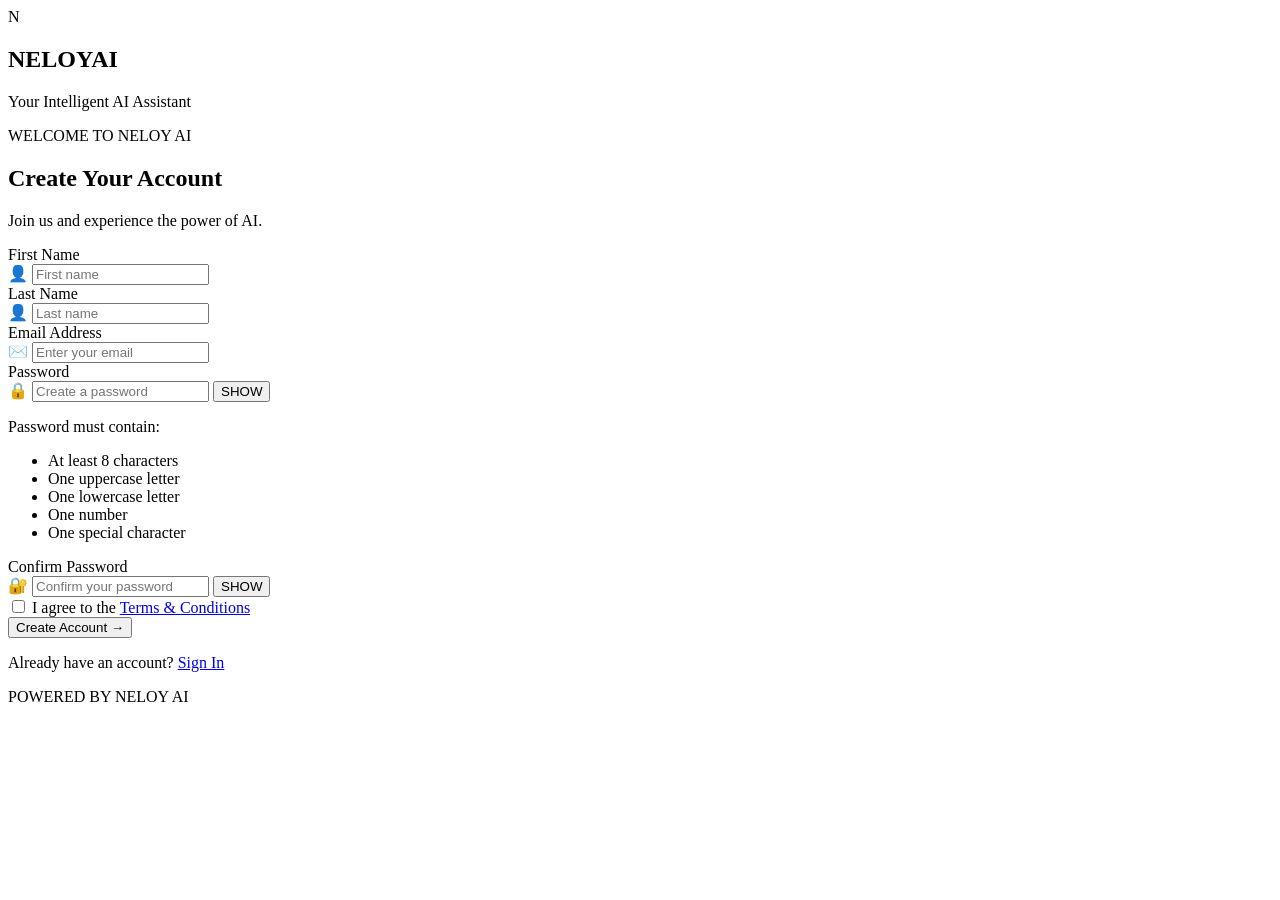
==== register.html @ 03fff487 "Create register.html" ====
<!DOCTYPE html>
<html lang="en">
<head>
    <meta charset="UTF-8">
    <meta name="viewport" content="width=device-width, initial-scale=1.0">

    <title>NELOY AI - Create Account</title>

    <meta name="description" content="Create your NELOY AI account.">

    <!-- Main Website CSS -->
    <link rel="stylesheet" href="style.css">
</head>

<body class="auth-page register-page">

    <!-- Animated Background -->
    <div class="background-effects">
        <div class="gradient-orb orb-one"></div>
        <div class="gradient-orb orb-two"></div>
        <div class="gradient-orb orb-three"></div>
        <div class="background-grid"></div>
    </div>

    <!-- Registration Container -->
    <main class="auth-container">

        <section class="auth-card">

            <!-- Logo -->
            <div class="auth-logo">
                <div class="logo-icon">
                    <span>N</span>
                </div>

                <h1>NELOY<span>AI</span></h1>
                <p>Your Intelligent AI Assistant</p>
            </div>

            <!-- Heading -->
            <div class="auth-heading">
                <span class="welcome-label">
                    WELCOME TO NELOY AI
                </span>

                <h2>Create Your Account</h2>

                <p>
                    Join us and experience the power of AI.
                </p>
            </div>

            <!-- Registration Form -->
            <form id="registerForm" autocomplete="on">

                <!-- First Name & Last Name -->
                <div class="form-row">

                    <div class="form-group">
                        <label for="firstName">
                            First Name
                        </label>

                        <div class="input-wrapper">
                            <span class="input-icon">👤</span>

                            <input
                                type="text"
                                id="firstName"
                                name="firstName"
                                placeholder="First name"
                                autocomplete="given-name"
                                required
                            >
                        </div>
                    </div>

                    <div class="form-group">
                        <label for="lastName">
                            Last Name
                        </label>

                        <div class="input-wrapper">
                            <span class="input-icon">👤</span>

                            <input
                                type="text"
                                id="lastName"
                                name="lastName"
                                placeholder="Last name"
                                autocomplete="family-name"
                                required
                            >
                        </div>
                    </div>

                </div>

                <!-- Email -->
                <div class="form-group">

                    <label for="email">
                        Email Address
                    </label>

                    <div class="input-wrapper">
                        <span class="input-icon">✉️</span>

                        <input
                            type="email"
                            id="email"
                            name="email"
                            placeholder="Enter your email"
                            autocomplete="email"
                            required
                        >
                    </div>

                </div>

                <!-- Password -->
                <div class="form-group">

                    <label for="password">
                        Password
                    </label>

                    <div class="input-wrapper">
                        <span class="input-icon">🔒</span>

                        <input
                            type="password"
                            id="password"
                            name="password"
                            placeholder="Create a password"
                            autocomplete="new-password"
                            minlength="8"
                            required
                        >

                        <button
                            type="button"
                            class="password-toggle"
                            data-target="password"
                            aria-label="Show password"
                        >
                            SHOW
                        </button>
                    </div>

                </div>

                <!-- Password Requirements -->
                <div class="password-requirements">

                    <p>Password must contain:</p>

                    <ul>
                        <li id="req-length">
                            At least 8 characters
                        </li>

                        <li id="req-uppercase">
                            One uppercase letter
                        </li>

                        <li id="req-lowercase">
                            One lowercase letter
                        </li>

                        <li id="req-number">
                            One number
                        </li>

                        <li id="req-special">
                            One special character
                        </li>
                    </ul>

                </div>

                <!-- Confirm Password -->
                <div class="form-group">

                    <label for="confirmPassword">
                        Confirm Password
                    </label>

                    <div class="input-wrapper">
                        <span class="input-icon">🔐</span>

                        <input
                            type="password"
                            id="confirmPassword"
                            name="confirmPassword"
                            placeholder="Confirm your password"
                            autocomplete="new-password"
                            required
                        >

                        <button
                            type="button"
                            class="password-toggle"
                            data-target="confirmPassword"
                            aria-label="Show confirm password"
                        >
                            SHOW
                        </button>
                    </div>

                </div>

                <!-- Terms -->
                <div class="terms-group">

                    <label class="checkbox-label">

                        <input
                            type="checkbox"
                            id="terms"
                            required
                        >

                        <span>
                            I agree to the
                            <a href="#" class="terms-link">
                                Terms & Conditions
                            </a>
                        </span>

                    </label>

                </div>

                <!-- Error / Success Message -->
                <div
                    id="registerMessage"
                    class="form-message"
                    role="status"
                    aria-live="polite"
                ></div>

                <!-- Submit -->
                <button
                    type="submit"
                    id="registerButton"
                    class="primary-button"
                >
                    <span>Create Account</span>
                    <span class="button-arrow">→</span>
                </button>

            </form>

            <!-- Login Link -->
            <div class="auth-footer">

                <p>
                    Already have an account?

                    <a href="login.html">
                        Sign In
                    </a>
                </p>

            </div>

            <!-- Footer -->
            <div class="auth-bottom">
                <span>POWERED BY NELOY AI</span>
            </div>

        </section>

    </main>

    <!-- Registration JavaScript -->
    <script src="register.js"></script>

</body>
</html>
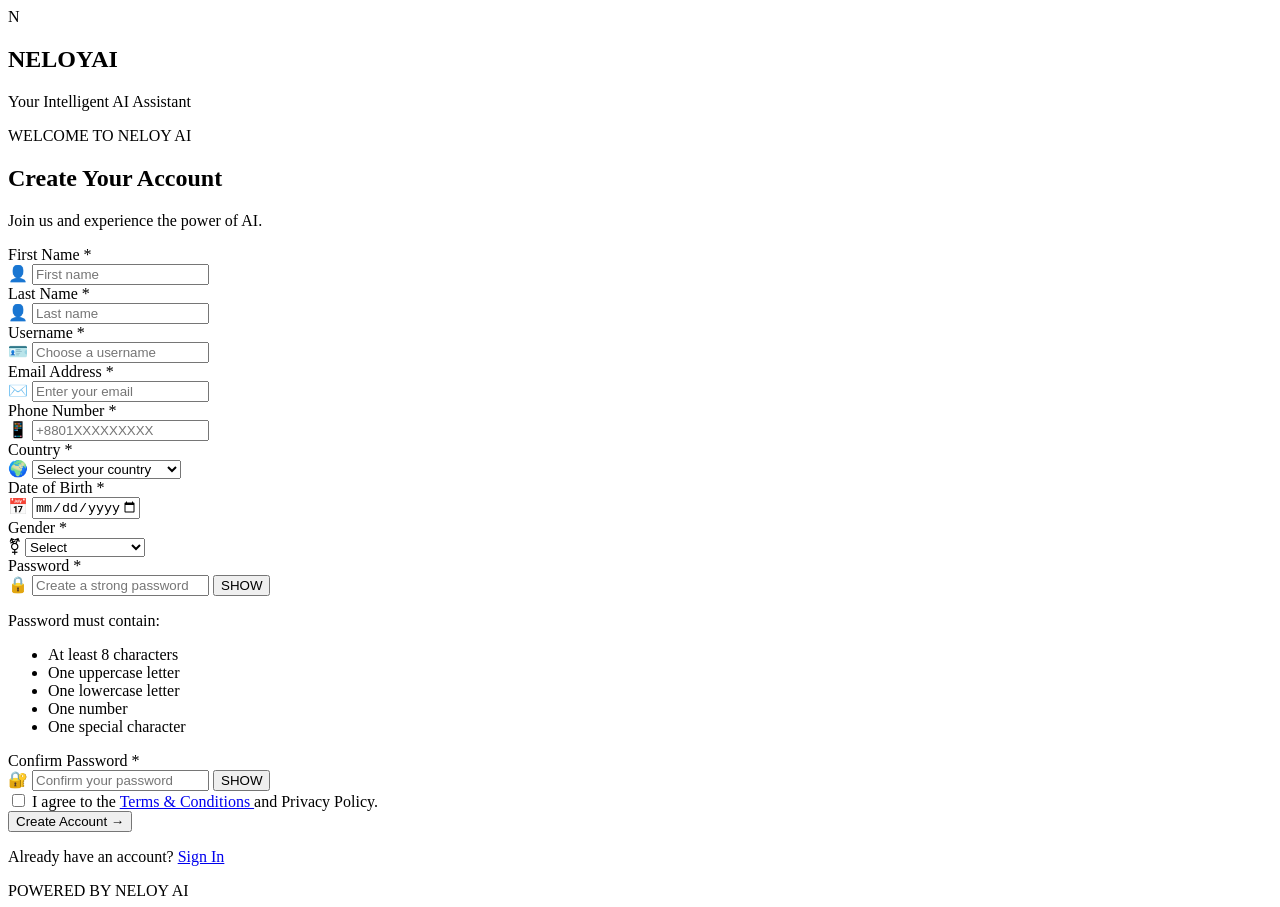
==== commit 6a1f212c: "Update register.html" ====
--- a/register.html
+++ b/register.html
@@ -1,281 +1,318 @@
 <!DOCTYPE html>
 <html lang="en">
 <head>
-    <meta charset="UTF-8">
-    <meta name="viewport" content="width=device-width, initial-scale=1.0">
-
-    <title>NELOY AI - Create Account</title>
-
-    <meta name="description" content="Create your NELOY AI account.">
-
-    <!-- Main Website CSS -->
-    <link rel="stylesheet" href="style.css">
+<meta charset="UTF-8">
+<meta name="viewport" content="width=device-width, initial-scale=1.0">
+
+<title>NELOY AI - Create Account</title>
+<meta name="description" content="Create your NELOY AI account.">
+
+<link rel="stylesheet" href="style.css">
 </head>
 
 <body class="auth-page register-page">
 
-    <!-- Animated Background -->
-    <div class="background-effects">
-        <div class="gradient-orb orb-one"></div>
-        <div class="gradient-orb orb-two"></div>
-        <div class="gradient-orb orb-three"></div>
-        <div class="background-grid"></div>
+<div class="background-effects">
+    <div class="gradient-orb orb-one"></div>
+    <div class="gradient-orb orb-two"></div>
+    <div class="gradient-orb orb-three"></div>
+    <div class="background-grid"></div>
+</div>
+
+<main class="auth-container">
+<section class="auth-card">
+
+    <div class="auth-logo">
+        <div class="logo-icon"><span>N</span></div>
+        <h1>NELOY<span>AI</span></h1>
+        <p>Your Intelligent AI Assistant</p>
     </div>
 
-    <!-- Registration Container -->
-    <main class="auth-container">
-
-        <section class="auth-card">
-
-            <!-- Logo -->
-            <div class="auth-logo">
-                <div class="logo-icon">
-                    <span>N</span>
+    <div class="auth-heading">
+        <span class="welcome-label">WELCOME TO NELOY AI</span>
+        <h2>Create Your Account</h2>
+        <p>Join us and experience the power of AI.</p>
+    </div>
+
+    <form id="registerForm">
+
+        <div class="form-row">
+            <div class="form-group">
+                <label for="firstName">First Name *</label>
+                <div class="input-wrapper">
+                    <span class="input-icon">👤</span>
+                    <input type="text" id="firstName"
+                    placeholder="First name" autocomplete="given-name" required>
                 </div>
-
-                <h1>NELOY<span>AI</span></h1>
-                <p>Your Intelligent AI Assistant</p>
-            </div>
-
-            <!-- Heading -->
-            <div class="auth-heading">
-                <span class="welcome-label">
-                    WELCOME TO NELOY AI
+            </div>
+
+            <div class="form-group">
+                <label for="lastName">Last Name *</label>
+                <div class="input-wrapper">
+                    <span class="input-icon">👤</span>
+                    <input type="text" id="lastName"
+                    placeholder="Last name" autocomplete="family-name" required>
+                </div>
+            </div>
+        </div>
+
+        <div class="form-group">
+            <label for="username">Username *</label>
+            <div class="input-wrapper">
+                <span class="input-icon">🪪</span>
+                <input type="text" id="username"
+                placeholder="Choose a username"
+                minlength="3" maxlength="30" required>
+            </div>
+        </div>
+
+        <div class="form-group">
+            <label for="email">Email Address *</label>
+            <div class="input-wrapper">
+                <span class="input-icon">✉️</span>
+                <input type="email" id="email"
+                placeholder="Enter your email"
+                autocomplete="email" required>
+            </div>
+        </div>
+
+        <div class="form-group">
+            <label for="phone">Phone Number *</label>
+            <div class="input-wrapper">
+                <span class="input-icon">📱</span>
+                <input type="tel" id="phone"
+                placeholder="+8801XXXXXXXXX"
+                autocomplete="tel" required>
+            </div>
+        </div>
+
+        <div class="form-group">
+            <label for="country">Country *</label>
+            <div class="input-wrapper">
+                <span class="input-icon">🌍</span>
+                <select id="country" required>
+                    <option value="">Select your country</option>
+                    <option value="Bangladesh">Bangladesh</option>
+                    <option value="India">India</option>
+                    <option value="Pakistan">Pakistan</option>
+                    <option value="Nepal">Nepal</option>
+                    <option value="United States">United States</option>
+                    <option value="United Kingdom">United Kingdom</option>
+                    <option value="Saudi Arabia">Saudi Arabia</option>
+                    <option value="United Arab Emirates">United Arab Emirates</option>
+                    <option value="Other">Other</option>
+                </select>
+            </div>
+        </div>
+
+        <div class="form-row">
+
+            <div class="form-group">
+                <label for="dob">Date of Birth *</label>
+                <div class="input-wrapper">
+                    <span class="input-icon">📅</span>
+                    <input type="date" id="dob" required>
+                </div>
+            </div>
+
+            <div class="form-group">
+                <label for="gender">Gender *</label>
+                <div class="input-wrapper">
+                    <span class="input-icon">⚧</span>
+                    <select id="gender" required>
+                        <option value="">Select</option>
+                        <option value="Male">Male</option>
+                        <option value="Female">Female</option>
+                        <option value="Other">Other</option>
+                        <option value="Prefer not to say">Prefer not to say</option>
+                    </select>
+                </div>
+            </div>
+
+        </div>
+
+        <div class="form-group">
+            <label for="password">Password *</label>
+            <div class="input-wrapper">
+                <span class="input-icon">🔒</span>
+                <input type="password" id="password"
+                placeholder="Create a strong password"
+                autocomplete="new-password" required>
+                <button type="button" class="password-toggle"
+                data-target="password">SHOW</button>
+            </div>
+        </div>
+
+        <div class="password-requirements">
+            <p>Password must contain:</p>
+            <ul>
+                <li id="req-length">At least 8 characters</li>
+                <li id="req-uppercase">One uppercase letter</li>
+                <li id="req-lowercase">One lowercase letter</li>
+                <li id="req-number">One number</li>
+                <li id="req-special">One special character</li>
+            </ul>
+        </div>
+
+        <div class="form-group">
+            <label for="confirmPassword">Confirm Password *</label>
+            <div class="input-wrapper">
+                <span class="input-icon">🔐</span>
+                <input type="password" id="confirmPassword"
+                placeholder="Confirm your password"
+                autocomplete="new-password" required>
+                <button type="button" class="password-toggle"
+                data-target="confirmPassword">SHOW</button>
+            </div>
+        </div>
+
+        <div class="terms-group">
+            <label class="checkbox-label">
+                <input type="checkbox" id="terms" required>
+                <span>
+                    I agree to the
+                    <a href="terms.html" class="terms-link">
+                        Terms & Conditions
+                    </a>
+                    and Privacy Policy.
                 </span>
-
-                <h2>Create Your Account</h2>
-
-                <p>
-                    Join us and experience the power of AI.
-                </p>
-            </div>
-
-            <!-- Registration Form -->
-            <form id="registerForm" autocomplete="on">
-
-                <!-- First Name & Last Name -->
-                <div class="form-row">
-
-                    <div class="form-group">
-                        <label for="firstName">
-                            First Name
-                        </label>
-
-                        <div class="input-wrapper">
-                            <span class="input-icon">👤</span>
-
-                            <input
-                                type="text"
-                                id="firstName"
-                                name="firstName"
-                                placeholder="First name"
-                                autocomplete="given-name"
-                                required
-                            >
-                        </div>
-                    </div>
-
-                    <div class="form-group">
-                        <label for="lastName">
-                            Last Name
-                        </label>
-
-                        <div class="input-wrapper">
-                            <span class="input-icon">👤</span>
-
-                            <input
-                                type="text"
-                                id="lastName"
-                                name="lastName"
-                                placeholder="Last name"
-                                autocomplete="family-name"
-                                required
-                            >
-                        </div>
-                    </div>
-
-                </div>
-
-                <!-- Email -->
-                <div class="form-group">
-
-                    <label for="email">
-                        Email Address
-                    </label>
-
-                    <div class="input-wrapper">
-                        <span class="input-icon">✉️</span>
-
-                        <input
-                            type="email"
-                            id="email"
-                            name="email"
-                            placeholder="Enter your email"
-                            autocomplete="email"
-                            required
-                        >
-                    </div>
-
-                </div>
-
-                <!-- Password -->
-                <div class="form-group">
-
-                    <label for="password">
-                        Password
-                    </label>
-
-                    <div class="input-wrapper">
-                        <span class="input-icon">🔒</span>
-
-                        <input
-                            type="password"
-                            id="password"
-                            name="password"
-                            placeholder="Create a password"
-                            autocomplete="new-password"
-                            minlength="8"
-                            required
-                        >
-
-                        <button
-                            type="button"
-                            class="password-toggle"
-                            data-target="password"
-                            aria-label="Show password"
-                        >
-                            SHOW
-                        </button>
-                    </div>
-
-                </div>
-
-                <!-- Password Requirements -->
-                <div class="password-requirements">
-
-                    <p>Password must contain:</p>
-
-                    <ul>
-                        <li id="req-length">
-                            At least 8 characters
-                        </li>
-
-                        <li id="req-uppercase">
-                            One uppercase letter
-                        </li>
-
-                        <li id="req-lowercase">
-                            One lowercase letter
-                        </li>
-
-                        <li id="req-number">
-                            One number
-                        </li>
-
-                        <li id="req-special">
-                            One special character
-                        </li>
-                    </ul>
-
-                </div>
-
-                <!-- Confirm Password -->
-                <div class="form-group">
-
-                    <label for="confirmPassword">
-                        Confirm Password
-                    </label>
-
-                    <div class="input-wrapper">
-                        <span class="input-icon">🔐</span>
-
-                        <input
-                            type="password"
-                            id="confirmPassword"
-                            name="confirmPassword"
-                            placeholder="Confirm your password"
-                            autocomplete="new-password"
-                            required
-                        >
-
-                        <button
-                            type="button"
-                            class="password-toggle"
-                            data-target="confirmPassword"
-                            aria-label="Show confirm password"
-                        >
-                            SHOW
-                        </button>
-                    </div>
-
-                </div>
-
-                <!-- Terms -->
-                <div class="terms-group">
-
-                    <label class="checkbox-label">
-
-                        <input
-                            type="checkbox"
-                            id="terms"
-                            required
-                        >
-
-                        <span>
-                            I agree to the
-                            <a href="#" class="terms-link">
-                                Terms & Conditions
-                            </a>
-                        </span>
-
-                    </label>
-
-                </div>
-
-                <!-- Error / Success Message -->
-                <div
-                    id="registerMessage"
-                    class="form-message"
-                    role="status"
-                    aria-live="polite"
-                ></div>
-
-                <!-- Submit -->
-                <button
-                    type="submit"
-                    id="registerButton"
-                    class="primary-button"
-                >
-                    <span>Create Account</span>
-                    <span class="button-arrow">→</span>
-                </button>
-
-            </form>
-
-            <!-- Login Link -->
-            <div class="auth-footer">
-
-                <p>
-                    Already have an account?
-
-                    <a href="login.html">
-                        Sign In
-                    </a>
-                </p>
-
-            </div>
-
-            <!-- Footer -->
-            <div class="auth-bottom">
-                <span>POWERED BY NELOY AI</span>
-            </div>
-
-        </section>
-
-    </main>
-
-    <!-- Registration JavaScript -->
-    <script src="register.js"></script>
+            </label>
+        </div>
+
+        <div id="registerMessage"
+        class="form-message" role="status" aria-live="polite"></div>
+
+        <button type="submit" id="registerButton"
+        class="primary-button">
+            <span>Create Account</span>
+            <span class="button-arrow">→</span>
+        </button>
+
+    </form>
+
+    <div class="auth-footer">
+        <p>
+            Already have an account?
+            <a href="login.html">Sign In</a>
+        </p>
+    </div>
+
+    <div class="auth-bottom">
+        <span>POWERED BY NELOY AI</span>
+    </div>
+
+</section>
+</main>
+
+<script>
+const form = document.getElementById("registerForm");
+const message = document.getElementById("registerMessage");
+const button = document.getElementById("registerButton");
+const password = document.getElementById("password");
+
+const rules = {
+    "req-length": v => v.length >= 8,
+    "req-uppercase": v => /[A-Z]/.test(v),
+    "req-lowercase": v => /[a-z]/.test(v),
+    "req-number": v => /[0-9]/.test(v),
+    "req-special": v => /[^A-Za-z0-9]/.test(v)
+};
+
+password.addEventListener("input", () => {
+    Object.entries(rules).forEach(([id, check]) => {
+        document.getElementById(id)
+        .classList.toggle("valid", check(password.value));
+    });
+});
+
+document.querySelectorAll(".password-toggle").forEach(btn => {
+    btn.addEventListener("click", () => {
+        const input = document.getElementById(btn.dataset.target);
+        input.type = input.type === "password" ? "text" : "password";
+        btn.textContent = input.type === "password" ? "SHOW" : "HIDE";
+    });
+});
+
+function showMessage(text, type) {
+    message.textContent = text;
+    message.className = "form-message " + type;
+}
+
+form.addEventListener("submit", async (e) => {
+    e.preventDefault();
+
+    const data = {
+        firstName: document.getElementById("firstName").value.trim(),
+        lastName: document.getElementById("lastName").value.trim(),
+        username: document.getElementById("username").value.trim(),
+        email: document.getElementById("email").value.trim(),
+        phone: document.getElementById("phone").value.trim(),
+        country: document.getElementById("country").value,
+        dob: document.getElementById("dob").value,
+        gender: document.getElementById("gender").value,
+        password: password.value,
+        confirmPassword: document.getElementById("confirmPassword").value
+    };
+
+    if (!Object.values(rules).every(check => check(data.password))) {
+        showMessage("Password does not meet all requirements.", "error");
+        return;
+    }
+
+    if (data.password !== data.confirmPassword) {
+        showMessage("Passwords do not match.", "error");
+        return;
+    }
+
+    if (!/^\+?[0-9\s()-]{7,20}$/.test(data.phone)) {
+        showMessage("Please enter a valid phone number.", "error");
+        return;
+    }
+
+    if (data.dob >= new Date().toISOString().slice(0, 10)) {
+        showMessage("Please enter a valid date of birth.", "error");
+        return;
+    }
+
+    button.disabled = true;
+    button.querySelector("span").textContent = "Creating Account...";
+
+    try {
+        const response = await fetch("/api/auth/register", {
+            method: "POST",
+            headers: {"Content-Type": "application/json"},
+            body: JSON.stringify(data)
+        });
+
+        const result = await response.json();
+
+        if (!response.ok || !result.success) {
+            throw new Error(result.message || "Registration failed.");
+        }
+
+        showMessage(
+            "Account created successfully! Redirecting to Login...",
+            "success"
+        );
+
+        form.querySelectorAll("input, select, button")
+            .forEach(el => el.disabled = true);
+
+        setTimeout(() => {
+            window.location.replace("login.html");
+        }, 1500);
+
+    } catch (error) {
+        showMessage(error.message || "Server connection failed.", "error");
+        button.disabled = false;
+        button.querySelector("span").textContent = "Create Account";
+    }
+});
+
+// Prevent future birth dates
+document.getElementById("dob").max =
+    new Date().toISOString().slice(0, 10);
+</script>
 
 </body>
 </html>
